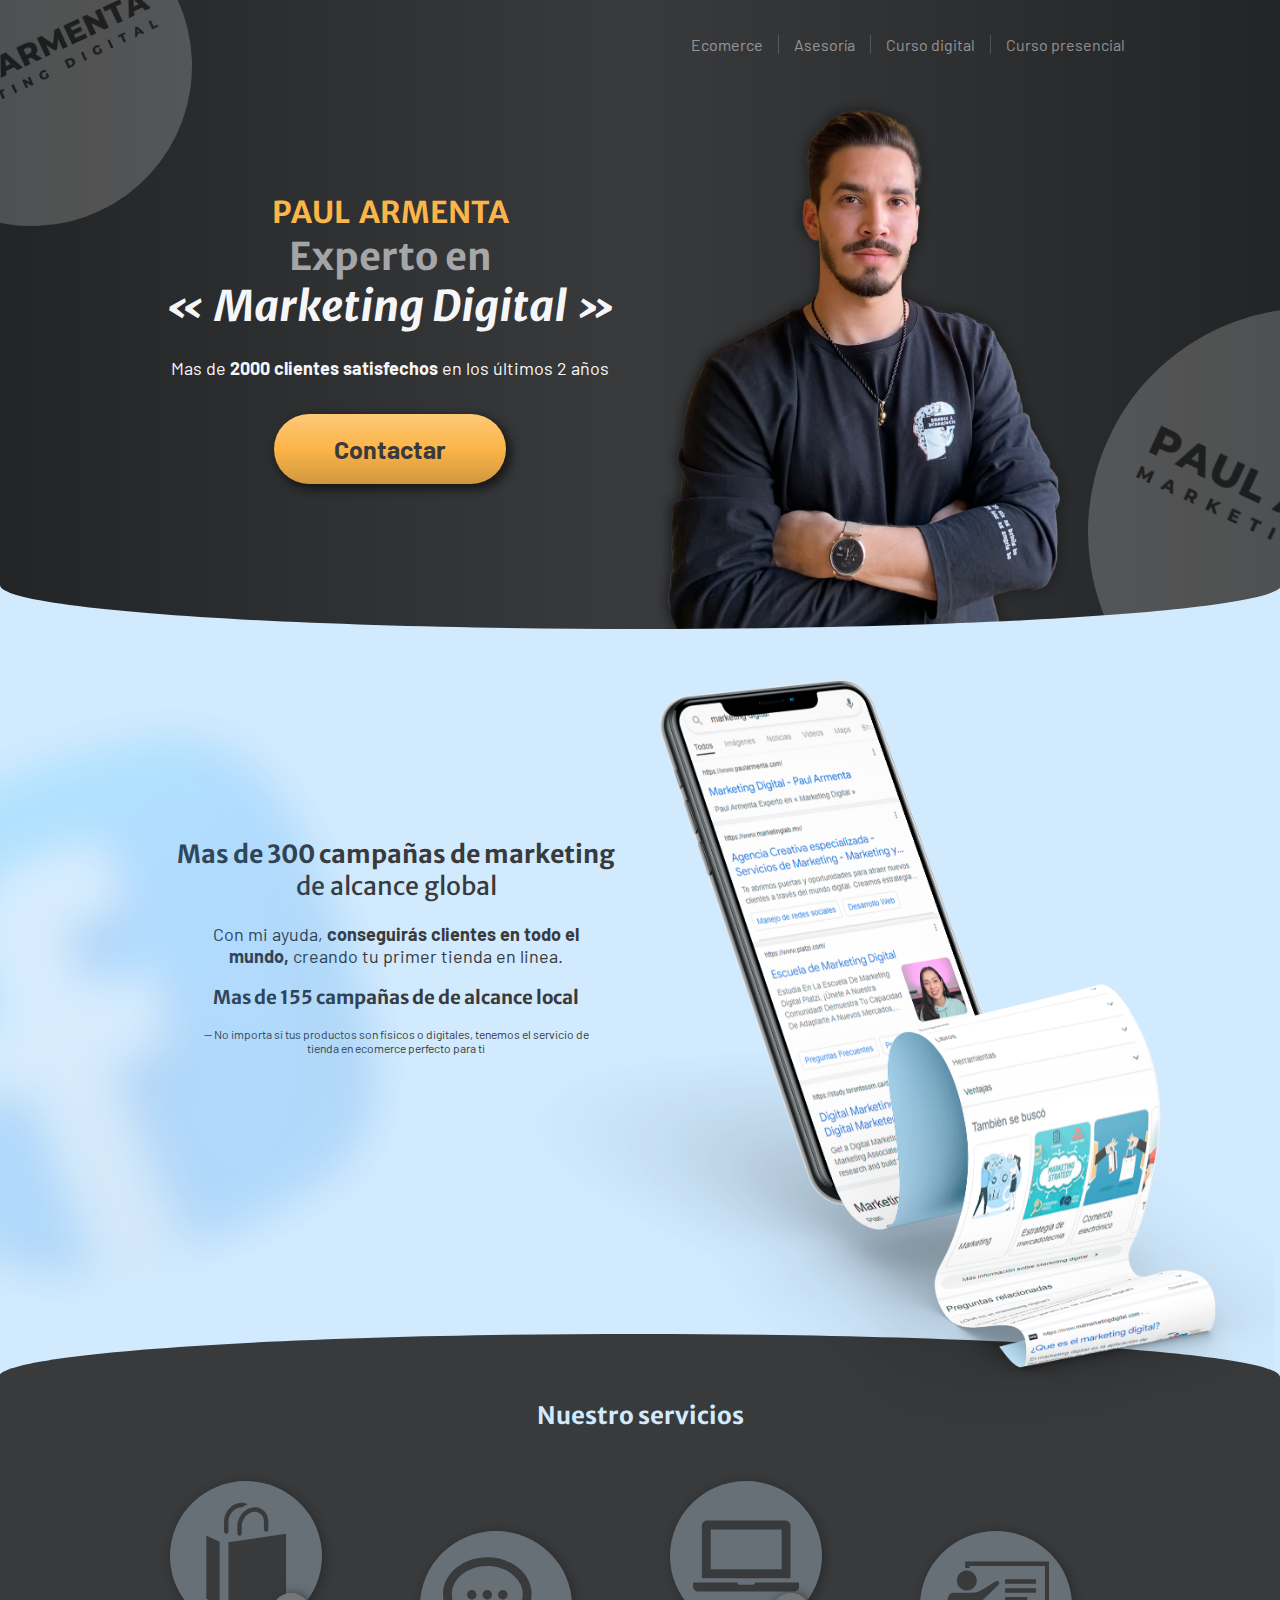
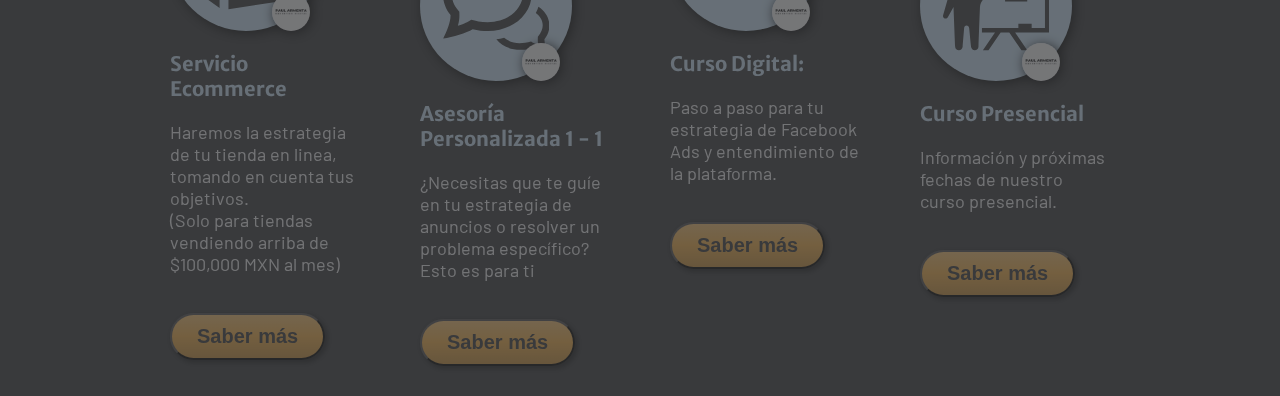
==== index.html @ 531e5140 "services layout" ====
<!DOCTYPE html>
<html lang="en">
<head>
    <meta charset="UTF-8">
    <meta http-equiv="X-UA-Compatible" content="IE=edge">
    <meta name="viewport" content="width=device-width, initial-scale=1.0">
    <link rel="stylesheet" href="css/styles.css">
    <link rel="stylesheet" href="css/dividers.css">
    <link rel="icon" type="image/x-icon" href="./imgs/favicon.png">
    <!-- <link href="https://unpkg.com/aos@2.3.1/dist/aos.css" rel="stylesheet"> -->
    <link rel="preconnect" href="https://fonts.gstatic.com" crossorigin>
    <link href="https://fonts.googleapis.com/css2?family=Barlow:ital,wght@0,400;0,600;1,400&family=Merriweather+Sans:ital,wght@0,400;0,500;1,400&display=swap" rel="stylesheet">
    <title>Marketing Digital - Paul Armenta</title>
</head>
<body>
    <svg style="display: none;">
        <symbol id="svg-arrow" class="svg_elem" viewBox="0 0 24 24">
            <path d="M16.67 0l2.83 2.829-9.339 9.175 9.339 9.167-2.83 2.829-12.17-11.996z"/>
        </symbol>

        <symbol id="svg-ecommerce" class="svg_elem" viewBox="0 0 24 24">
            <path d="M6 23.73l-3-2.122v-14.2l3 1.359v14.963zm2-14.855v15.125l13-1.954v-15.046l-13 1.875zm5.963-7.875c-2.097 0-3.958 2.005-3.962 4.266l-.001 1.683c0 .305.273.54.575.494.244-.037.425-.247.425-.494v-1.681c.003-1.71 1.416-3.268 2.963-3.268.537 0 1.016.195 1.384.564.422.423.654 1.035.653 1.727v1.747c0 .305.273.54.575.494.243-.037.423-.246.423-.492l.002-1.749c.002-1.904-1.32-3.291-3.037-3.291zm-6.39 5.995c.245-.037.427-.247.427-.495v-2.232c.002-1.71 1.416-3.268 2.963-3.268l.162.015c.366-.283.765-.513 1.188-.683-.405-.207-.858-.332-1.35-.332-2.096 0-3.958 2.005-3.962 4.266v2.235c0 .306.272.538.572.494z"/>
        </symbol>

        <symbol id="svg-chat" class="svg_elem" viewBox="0 0 24 24">
            <path d="M10 3.002c4.411 0 8 2.849 8 6.35 0 3.035-3.029 6.311-7.925 6.311-1.58 0-2.718-.317-3.718-.561-.966.593-1.256.813-3.006 1.373.415-1.518.362-2.182.331-3.184-.837-1.001-1.682-2.069-1.682-3.939 0-3.501 3.589-6.35 8-6.35zm0-2.002c-5.281 0-10 3.526-10 8.352 0 1.711.615 3.391 1.705 4.695.047 1.527-.851 3.718-1.661 5.312 2.168-.391 5.252-1.258 6.649-2.115 1.181.289 2.312.421 3.382.421 5.903 0 9.925-4.038 9.925-8.313 0-4.852-4.751-8.352-10-8.352zm11.535 11.174c-.161.488-.361.961-.601 1.416 1.677 1.262 2.257 3.226.464 5.365-.021.745-.049 1.049.138 1.865-.892-.307-.979-.392-1.665-.813-2.127.519-4.265.696-6.089-.855-.562.159-1.145.278-1.74.364 1.513 1.877 4.298 2.897 7.577 2.1.914.561 2.933 1.127 4.352 1.385-.53-1.045-1.117-2.479-1.088-3.479 1.755-2.098 1.543-5.436-1.348-7.348zm-15.035-3.763c-.591 0-1.071.479-1.071 1.071s.48 1.071 1.071 1.071 1.071-.479 1.071-1.071-.48-1.071-1.071-1.071zm3.5 0c-.591 0-1.071.479-1.071 1.071s.48 1.071 1.071 1.071 1.071-.479 1.071-1.071-.48-1.071-1.071-1.071zm3.5 0c-.591 0-1.071.479-1.071 1.071s.48 1.071 1.071 1.071 1.071-.479 1.071-1.071-.48-1.071-1.071-1.071z"/>
        </symbol>

        <symbol id="svg-pc" class="svg_elem" viewBox="0 0 24 24">
            <path d="M22 17v-11.8c0-.663-.537-1.2-1.2-1.2h-17.6c-.663 0-1.2.537-1.2 1.2v11.8h20zm-18-11h16v9h-16v-9zm20 12v.8c0 .663-.537 1.2-1.2 1.2h-21.6c-.663 0-1.2-.537-1.2-1.2v-.8h10c0 .276.224.5.5.5h3c.276 0 .5-.224.5-.5h10z"/>
        </symbol>

        <symbol id="svg-teacher" class="svg_elem" viewBox="0 0 24 24">
            <path d="M24 17.99l-7.731-.001 2.731 4h-1.311l-2.736-4h-1.953l-2.736 4h-1.264l2.732-4h-2.95v-1h8.218v-1h3v1h3v-14h-17v.447h-1v-1.447h19v16zm-17.241-9c.649 0 1.293-.213 1.692-.436.755-.42 2.695-1.643 3.485-2.124.215-.13.496-.082.654.114l.009.01c.164.205.145.5-.043.68l-3.371 3.214c-.521.498-.822 1.183-.853 1.902-.095 2.207-.261 6.912-.332 8.834-.016.45-.386.806-.836.806h-.001c-.444 0-.786-.348-.836-.788-.111-.982-.329-3.279-.427-4.212-.04-.384-.279-.613-.584-.614-.304-.002-.523.226-.548.608-.062.921-.266 3.249-.342 4.221-.034.441-.397.785-.84.785h-.001c-.452 0-.823-.356-.842-.809-.097-2.34-.369-8.963-.369-8.963l-1.287 2.331c-.14.254-.445.364-.715.26l-.001-.001c-.228-.088-.371-.305-.371-.54l.022-.157 1.244-4.393c.122-.43.515-.727.963-.727h4.53zm7.241 2h5v-1h-5v1zm0-2h7v-1h-7v1zm-8.626-5c1.241 0 2.25 1.008 2.25 2.25s-1.009 2.25-2.25 2.25c-1.242 0-2.25-1.008-2.25-2.25s1.008-2.25 2.25-2.25zm8.626 3h7v-1h-7v1z"/>
        </symbol>
    </svg>

    <header>
        <nav class="regular-width">
            <ul>
                <li>
                    <a href="">Ecomerce</a>
                    <i></i>
                </li>
                <li>
                    <a href="">Asesoría</a>
                    <i></i>
                </li>
                <li>
                    <a href="">Curso digital</a>
                    <i></i>
                </li>
                <li>
                    <a href="">Curso presencial</a>
                    <i></i>
                </li>
                <li>
                    <div class="wrapper-arrow" role="button">
                        <svg class="arrow">
                            <use xlink:href="#svg-arrow"></use>
                        </svg>
                    </div>
                </li>
            </ul>
        </nav>
    </header>

    <section class="hero">
        <div class="content regular-width">
            <div class="left">
                <h1>
                    <span>PAUL &nbsp;ARMENTA</span>
                    <br>
                    Experto en
                    <br> 
                    <span>« Marketing Digital »</span>
                </h1>
                <p>Mas de <span>2000 clientes satisfechos</span> en los últimos 2 años</p>
                <a href="" role="button" class="btn primary">Contactar</a>
            </div>
            <div class="right">
                <div class="photo">
                    <div class="wrapper-img">
                        <img src="./imgs/Paul_foto.png" alt="Foto Paul Armenta">
                    </div>
                </div>
            </div>
        </div>
        <div class="logo wrapper-img a">
            <img src="./imgs/logo.png" alt="Paul Armenta Logo">
        </div>
        <div class="logo wrapper-img b">
            <img src="./imgs/logo.png" alt="Paul Armenta Logo">
        </div>
    </section>

    
    <section class="iphone">

        <!-- Separator -->
        <div class="divider-top">
            <svg data-name="Layer 1" xmlns="http://www.w3.org/2000/svg" viewBox="0 0 1200 120" preserveAspectRatio="none">
                <path d="M600,112.77C268.63,112.77,0,65.52,0,7.23V120H1200V7.23C1200,65.52,931.37,112.77,600,112.77Z" class="shape-fill"></path>
            </svg>
        </div>

        <div class="content">
            <h2>
                <span>Mas  de 300 campañas de marketing</span>
                <br>
                de alcance global
            </h2>
            <p>
                Con mi ayuda, <span>conseguirás clientes en todo el mundo,</span> creando tu primer tienda en linea.</p>
            <h3>
                <span>Mas  de 155 campañas de</span>
                de alcance local
            </h3>
            <p>— No importa si tus productos son físicos o digitales, tenemos el servicio de tienda en ecomerce perfecto para ti</p>
        </div>
        <div class="mockup">
            <div class="wrapper-img">
                <img src="./imgs/iphone.png" alt="mockup de iphone con busqueda en google">
            </div>
        </div>

        <!-- separator -->
        <div class="divider-bottom">
            <svg data-name="Layer 1" xmlns="http://www.w3.org/2000/svg" viewBox="0 0 1200 120" preserveAspectRatio="none">
                <path d="M0,0V7.23C0,65.52,268.63,112.77,600,112.77S1200,65.52,1200,7.23V0Z" class="shape-fill"></path>
            </svg>
        </div>

        <div class="wrapper-icons">
            <div class="icon wrapper-img facebook background">
                <img src="./imgs/icons/Facebook-1.png" alt="facebook 3d logo">
            </div>
            <div class="icon wrapper-img instagram background">
                <img src="./imgs/icons/Instagram-1.png" alt="facebook 3d logo">
            </div>
        </div>

    </section>

    <section class="services">
        <h2>
            Nuestro servicios
        </h2>
        <div class="cards regular-width">

            <!-- Ecommerce -->
            <a class="card" href="">
                <div class="images" role="button">
                    <div class="profile wrapper-img">
                        <svg>
                            <use xlink:href="#svg-ecommerce"></use>
                        </svg>
                    </div>
                    <div class="logo wrapper-img">
                        <img src="./imgs/logo.png" alt="Paul Armenta Logo">
                    </div>
                </div>
                <h3>Servicio Ecommerce</h3>
                <p>
                    Haremos la estrategia de tu tienda en linea, tomando en cuenta tus objetivos. <br> (Solo para tiendas vendiendo arriba de $100,000 MXN al mes)
                </p>
                <button class="btn service">
                    Saber más
                </button>
            </a>

            <!-- Asessoría -->
            <a class="card even" href="">
                <div class="images" role="button">
                    <div class="profile wrapper-img">
                        <svg>
                            <use xlink:href="#svg-chat"></use>
                        </svg>
                    </div>
                    <div class="logo wrapper-img">
                        <img src="./imgs/logo.png" alt="Paul Armenta Logo">
                    </div>
                </div>
                <h3>Asesoría Personalizada 1 - 1</h3>
                <p>
                    ¿Necesitas que te guíe en tu estrategia de anuncios o resolver un problema específico? <br> Esto es para ti
                </p>
                <button class="btn service">
                    Saber más
                </button>
            </a>

            <!-- Curso digital -->
            <a class="card" href="">
                <div class="images" role="button">
                    <div class="profile wrapper-img">
                        <svg>
                            <use xlink:href="#svg-pc"></use>
                        </svg>
                    </div>
                    <div class="logo wrapper-img">
                        <img src="./imgs/logo.png" alt="Paul Armenta Logo">
                    </div>
                </div>
                <h3>Curso Digital:</h3>
                <p>
                    Paso a paso para tu estrategia de Facebook Ads y entendimiento de la plataforma.
                </p>
                <button class="btn service">
                    Saber más
                </button>
            </a>

            <!-- Curso presencial -->
            <a class="card even" href="">
                <div class="images" role="button">
                    <div class="profile wrapper-img">
                        <svg>
                            <use xlink:href="#svg-teacher"></use>
                        </svg>
                    </div>
                    <div class="logo wrapper-img">
                        <img src="./imgs/logo.png" alt="Paul Armenta Logo">
                    </div>
                </div>
                <h3>Curso Presencial</h3>
                <p>
                    Información y próximas fechas de nuestro curso presencial.
                </p>
                <button class="btn service">
                    Saber más
                </button>
            </a>
        </div>
    </section>

    <script type="text/javascript" src="code/header.js"></script>

    <!-- Aos imports -->
    <!-- <script type="text/javascript" src="code/aos.js"></script> -->
    <!-- <script src="https://unpkg.com/aos@2.3.1/dist/aos.js"></script>
    <script>
        AOS.init();
    </script> -->
</body>
</html>
---- css/styles.css ----
html {
  margin: 0;
  padding: 0;
}

body {
  margin: 0;
  padding: 0;
  font-family: "Barlow", sans-serif;
  color: #f6f6f8;
  background-color: #393a3c;
}

h1, h2, h3, h4, h5, h6 {
  font-family: "Merriweather Sans", sans-serif;
}

.wrapper-img {
  margin: 0;
  padding: 0;
  display: flex;
  align-items: center;
  justify-content: center;
}
.wrapper-img img {
  margin: 0;
  padding: 0;
  width: 100%;
  height: 100%;
}

p {
  font-size: 18px;
}
p.small {
  font-size: 16px;
}

.hide {
  display: none !important;
}

a {
  text-decoration: none;
  color: #f6f6f8;
}

.regular-width {
  max-width: 1000px;
  margin: 0 auto;
}

.btn.primary {
  border-radius: 50px;
  font-size: 25px;
  padding: 20px 60px;
  display: inline-block;
  margin-top: 20px;
  background-color: #fcb549;
  color: #393a3c;
  font-weight: bold;
  box-shadow: 4px 4px 8px 2px rgba(0, 0, 0, 0.5);
  transition-duration: 0.5s;
  background: #fec978;
  background: -moz-linear-gradient(180deg, #fec978 0%, #fcb549 49%, #d1973e 100%);
  background: -webkit-linear-gradient(180deg, #fec978 0%, #fcb549 49%, #d1973e 100%);
  background: linear-gradient(180deg, #fec978 0%, #fcb549 49%, #d1973e 100%);
  filter: progid:DXImageTransform.Microsoft.gradient(startColorstr="#fec978",endColorstr="#d1973e",GradientType=1);
}
.btn.primary:hover {
  box-shadow: 4px 4px 12px 4px rgba(0, 0, 0, 0.8);
  font-size: 28px;
}
.btn.primary:active {
  box-shadow: inset 4px 4px 8px 2px rgba(0, 0, 0, 0.5);
}
.btn.service {
  border-radius: 50px;
  font-size: 20px;
  padding: 10px 25px;
  display: inline-block;
  margin-top: 20px;
  background-color: #fcb549;
  color: #393a3c;
  font-weight: bold;
  box-shadow: 2px 2px 4px 1px rgba(0, 0, 0, 0.5);
  transition-duration: 0.5s;
  background: #fec978;
  background: -moz-linear-gradient(180deg, #fec978 0%, #fcb549 49%, #d1973e 100%);
  background: -webkit-linear-gradient(180deg, #fec978 0%, #fcb549 49%, #d1973e 100%);
  background: linear-gradient(180deg, #fec978 0%, #fcb549 49%, #d1973e 100%);
  filter: progid:DXImageTransform.Microsoft.gradient(startColorstr="#fec978",endColorstr="#d1973e",GradientType=1);
}
.btn.service:hover {
  box-shadow: 2px 2px 8px 1px rgba(0, 0, 0, 0.8);
  font-size: 22px;
}
.btn.service:active {
  box-shadow: inset 2px 2px 4px 1px rgba(0, 0, 0, 0.5);
}

header {
  margin-top: 20px;
  position: absolute;
  top: 0;
  right: 0;
  z-index: 1;
  width: 100%;
}
header nav {
  margin: 0;
  padding: 0;
}
header nav ul {
  margin: 0;
  padding: 0;
  display: flex;
  align-items: center;
  justify-content: flex-end;
  width: 100%;
}
header nav ul li {
  list-style: none;
  display: inline-block;
  width: auto;
  height: auto;
}
header nav ul li .wrapper-arrow {
  display: none;
}
header nav ul li a {
  padding: 15px;
  color: rgba(246, 246, 248, 0.5);
  transition-duration: 0.5s;
  display: inline-block;
}
header nav ul li a:hover {
  color: #f6f6f8;
  font-size: 120%;
}
header nav ul li i {
  border-right: 1px solid rgba(209, 234, 254, 0.2);
}
header nav ul li:nth-child(4) i {
  border: none;
}
@media screen and (max-width: 1050px) {
  header nav ul {
    justify-content: center;
  }
}
@media screen and (max-width: 550px) {
  header {
    margin: 0;
    position: relative;
    display: block;
    width: calc(100% - 40px);
    padding: 20px;
    margin-top: -155px;
    transition-duration: 0.5s;
  }
  header.open {
    margin-top: 0;
  }
  header.open nav ul li .wrapper-arrow .arrow {
    transform: rotateZ(90deg);
  }
  header nav {
    width: 100%;
    margin-top: 20px;
  }
  header nav ul {
    flex-direction: column;
  }
  header nav ul li {
    width: 100%;
    text-align: center;
  }
  header nav ul li .wrapper-arrow {
    display: block;
    width: 100%;
    display: flex;
    align-items: center;
    justify-content: center;
    margin-bottom: -80px;
    margin-top: 10px;
  }
  header nav ul li .wrapper-arrow .arrow {
    fill: #f6f6f8;
    width: 30px;
    height: 30px;
    padding: 20px;
    transform: rotateZ(-90deg);
    transition-duration: 0.5s;
    cursor: pointer;
    outline: none;
    box-shadow: none;
  }
  header nav ul li .wrapper-arrow .arrow:focus {
    outline: none;
    box-shadow: none;
  }
  header nav ul li .wrapper-arrow:hover .arrow {
    fill: #fcb549;
  }
  header nav ul li a {
    padding: 5px 0;
    width: 100%;
  }
  header nav ul li i {
    border: none;
  }
}

.hero {
  background: #232425;
  background: -moz-linear-gradient(90deg, #232425 0%, #393a3c 49%, #232425 100%);
  background: -webkit-linear-gradient(90deg, #232425 0%, #393a3c 49%, #232425 100%);
  background: linear-gradient(90deg, #232425 0%, #393a3c 49%, #232425 100%);
  filter: progid:DXImageTransform.Microsoft.gradient(startColorstr="#232425",endColorstr="#232425",GradientType=1);
  padding-top: 10px;
  position: relative;
  overflow: hidden;
}
.hero .content {
  margin-top: 80px;
  display: flex;
  align-items: center;
  justify-content: center;
  text-align: center;
}
.hero .content .right, .hero .content .left {
  width: 50%;
}
.hero .content h1 {
  font-size: 38px;
  color: rgba(246, 246, 248, 0.6);
  margin-top: -50px;
}
.hero .content h1 span:first-child {
  color: #fcb549;
  font-size: 30px;
}
.hero .content h1 span:last-child {
  color: #f6f6f8;
  font-style: italic;
  font-size: 42px;
}
.hero .content p {
  width: auto;
  margin: 15px 20px;
}
.hero .content p span {
  font-weight: bold;
}
.hero .content .photo {
  width: 90%;
  height: 100%;
}
.hero .logo {
  position: absolute;
  z-index: 1;
  border-radius: 50%;
  overflow: hidden;
  position: absolute;
}
.hero .logo.a {
  width: 25vw;
  height: auto;
  transform: rotateZ(-25deg);
  left: -10%;
  top: -15%;
  opacity: 0.2;
}
.hero .logo.b {
  width: 35vw;
  height: auto;
  transform: rotateZ(25deg);
  right: -20%;
  bottom: -20%;
  opacity: 0.2;
}
@media screen and (max-width: 1050px) {
  .hero .content {
    display: block;
    padding-bottom: 30px;
    margin-top: 120px;
  }
  .hero .content .left {
    width: 80%;
    margin: 0 auto;
  }
  .hero .content .photo {
    display: none;
  }
  .hero .logo {
    display: none;
  }
}
@media screen and (max-width: 550px) {
  .hero .content .left {
    width: 90%;
  }
  .hero .content h1 {
    font-size: 18px;
  }
  .hero .content h1 span:first-child {
    font-size: 20px;
  }
  .hero .content h1 span:last-child {
    font-size: 28px;
  }
}

.iphone {
  padding-top: 100px;
  background-color: #d1eafe;
  position: relative;
  height: 650px;
}
.iphone .content {
  position: absolute;
  left: 0;
  top: 25%;
  width: 500px;
  color: #393a3c;
  text-align: center;
  margin-left: calc((100vw - 1000px) / 2);
}
.iphone .content span {
  font-weight: bold;
}
.iphone .content h2 {
  font-size: 25px;
  font-weight: normal;
}
.iphone .content p {
  width: 80%;
  margin: 0 auto;
}
.iphone .content p:last-child {
  font-size: 12px;
}
.iphone .mockup {
  position: absolute;
  top: -100px;
  width: 100%;
  height: 850px;
  overflow-x: hidden;
  overflow-y: auto;
  z-index: 1;
  margin-top: 150px;
}
.iphone .mockup .wrapper-img {
  margin-left: calc((100vw - 1000px) / 2 + 350px);
  position: absolute;
  top: 0;
  left: 0;
  height: auto;
  width: 60%;
  max-width: 825px;
}
.iphone .divider-top {
  position: absolute;
  top: 0;
  left: 0;
  width: 100%;
  overflow: hidden;
  line-height: 0;
  margin-top: -48px;
  z-index: 2;
}
.iphone .divider-top svg {
  position: relative;
  display: block;
  width: calc(100% + 1.3px);
  height: 50px;
}
.iphone .divider-top .shape-fill {
  fill: #D1EAFE;
}
.iphone .divider-bottom {
  position: absolute;
  bottom: 0;
  left: 0;
  width: 100%;
  overflow: hidden;
  line-height: 0;
  transform: rotate(180deg);
}
.iphone .divider-bottom svg {
  position: relative;
  display: block;
  width: calc(100% + 1.3px);
  height: 49px;
}
.iphone .divider-bottom .shape-fill {
  fll: #393a3c;
}
.iphone .wrapper-icons {
  position: absolute;
  top: 0;
  left: 0;
  width: 100%;
  height: 90%;
  overflow: hidden;
}
.iphone .wrapper-icons .icon.instagram {
  width: 500px;
  height: 500px;
  position: absolute;
  top: 0;
  right: -15%;
  filter: blur(20px);
  opacity: 0.2;
  transform: rotate(45deg);
}
.iphone .wrapper-icons .icon.facebook {
  width: 600px;
  height: 600px;
  position: absolute;
  bottom: 0;
  left: -15%;
  filter: blur(20px);
  opacity: 0.15;
  transform: rotate(-20deg);
}
@media screen and (max-width: 1400px) {
  .iphone .content {
    width: 40%;
  }
  .iphone .mockup .wrapper-img {
    width: 750px;
    margin-left: calc((100vw - 1000px) / 2 + 30%);
  }
}
@media screen and (max-width: 1050px) {
  .iphone .wrapper-icons .icon.instagram {
    right: -35%;
  }
  .iphone .wrapper-icons .icon.facebook {
    left: -35%;
  }
  .iphone .content {
    width: 400px;
    z-index: 2;
    padding: 20px 40px;
    border-radius: 50px;
    margin: 0 auto;
    left: 0;
    right: 0;
    background-color: #d1eafe;
    box-shadow: 2px 2px 15px -3px #393a3c;
  }
  .iphone .content h2 {
    margin-top: 0;
  }
  .iphone .mockup {
    z-index: 1;
  }
  .iphone .mockup .wrapper-img {
    margin: 0 auto;
    left: 0;
    right: 0;
  }
  .iphone .divider-bottom {
    bottom: -2px;
  }
}
@media screen and (max-width: 800px) {
  .iphone .mockup .wrapper-img {
    width: 100%;
  }
  .iphone .mockup .wrapper-img img {
    width: 750px;
    height: auto;
  }
}
@media screen and (max-width: 550px) {
  .iphone .wrapper-icons {
    display: none;
  }
  .iphone .content {
    width: calc(90% - 80px);
  }
}

.services h2 {
  color: #d1eafe;
  text-align: center;
}
.services .cards {
  display: grid;
  grid-template-columns: repeat(4, 1fr);
}
.services .cards .card {
  opacity: 0.3;
  padding: 30px;
  cursor: pointer;
  transition-duration: 0.5s;
}
.services .cards .card.even {
  margin-top: 50px;
}
.services .cards .card:hover {
  opacity: 1;
}
.services .cards .card.active {
  opacity: 1;
}
.services .cards .card .images {
  position: relative;
}
.services .cards .card .images .profile, .services .cards .card .images .logo {
  overflow: hidden;
  border-radius: 50%;
  box-shadow: 2px 2px 12px 0px black;
}
.services .cards .card .images .profile {
  width: 80%;
  height: 80%;
  background-color: #d1eafe;
}
.services .cards .card .images .profile svg {
  width: 70%;
  height: auto;
  fill: #393a3c;
}
.services .cards .card .images .logo {
  width: 20%;
  height: auto;
  position: absolute;
  bottom: 0px;
  right: 50px;
}
.services .cards .card h3 {
  color: #d1eafe;
  font-size: 20px;
}
.services .cards .card button {
  cursor: pointer;
}

/*# sourceMappingURL=styles.css.map */
---- css/dividers.css ----
.divider-top {
    position: absolute;
    top: 0;
    left: 0;
    width: 100%;
    overflow: hidden;
    line-height: 0;
    margin-top: -50px;
}

.divider-top svg {
    position: relative;
    display: block;
    width: calc(100% + 1.3px);
    height: 50px;
}

.divider-top .shape-fill {
    fill: #D1EAFE;
}


.divider-bottom {
    position: absolute;
    bottom: 0;
    left: 0;
    width: 100%;
    overflow: hidden;
    line-height: 0;
    transform: rotate(180deg);
}

.divider-bottom svg {
    position: relative;
    display: block;
    width: calc(100% + 1.3px);
    height: 49px;
}

.divider-bottom .shape-fill {
    fill: #393a3c;
}
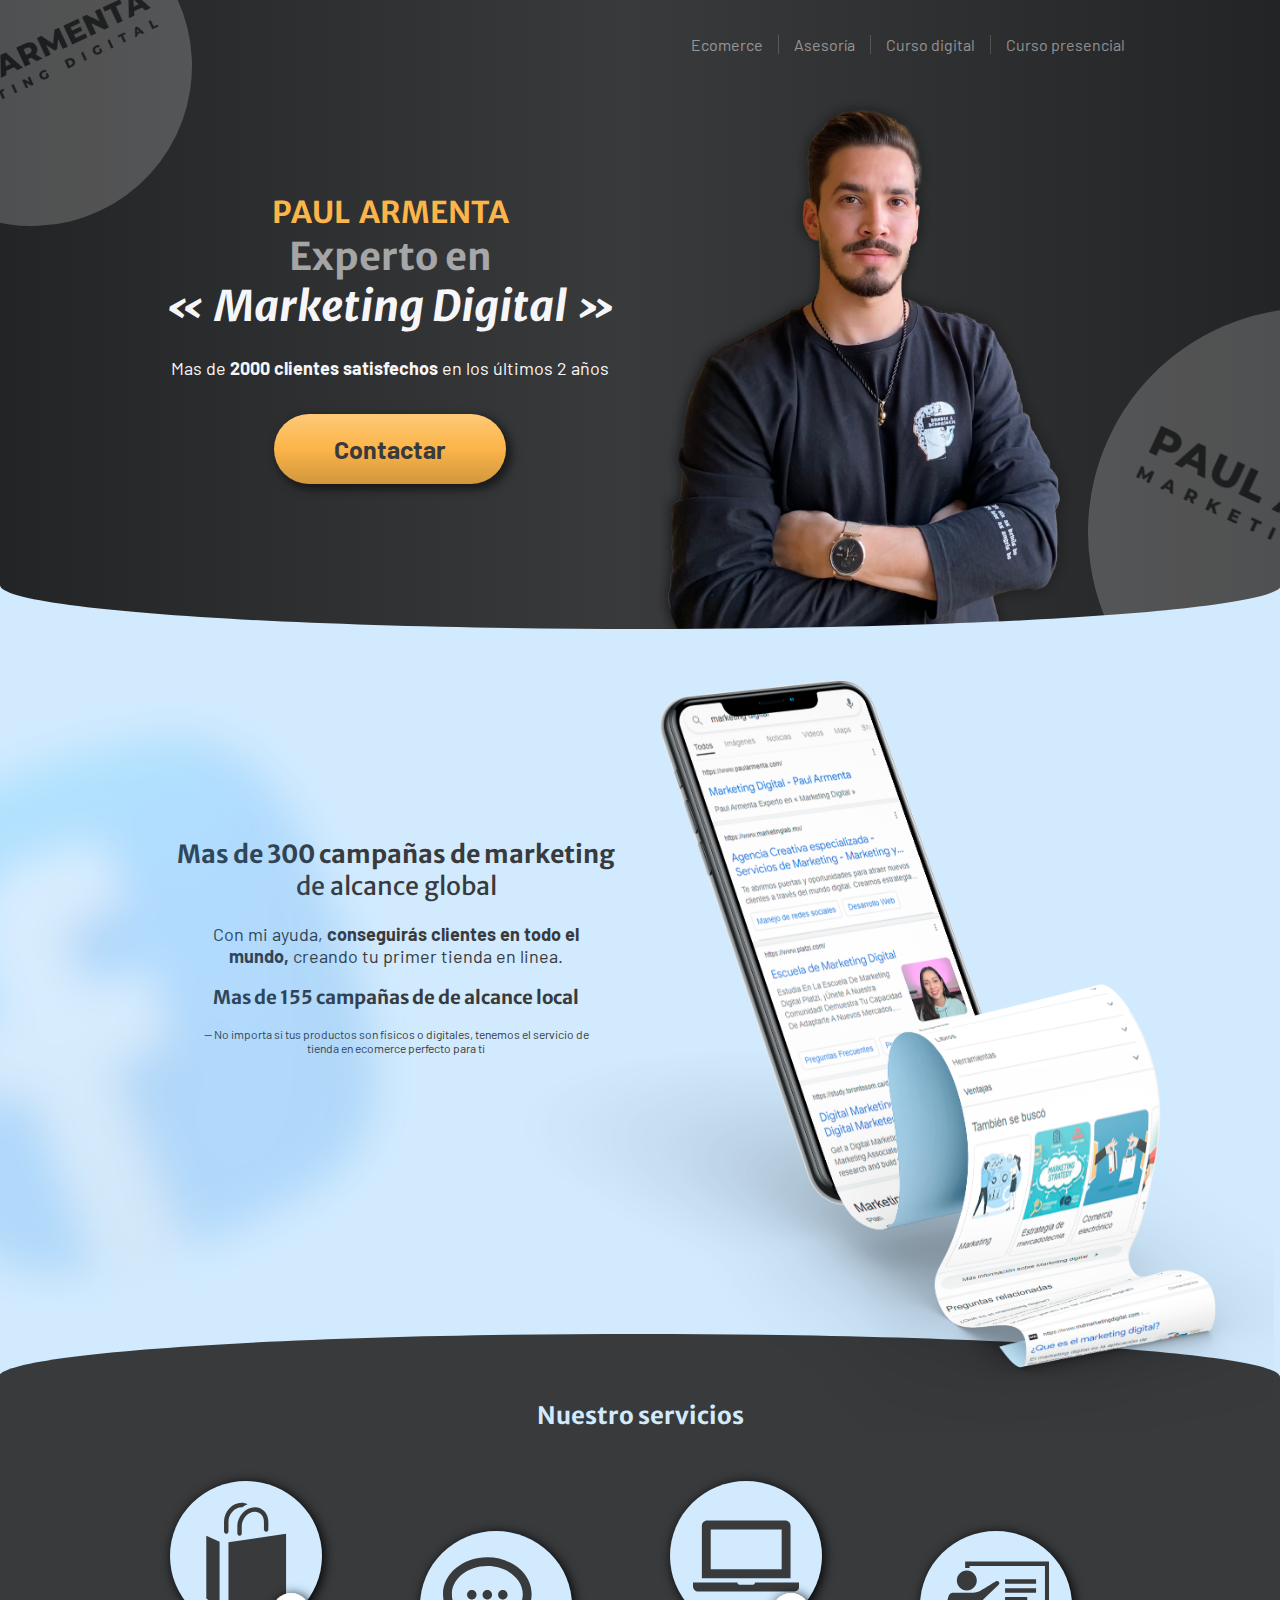
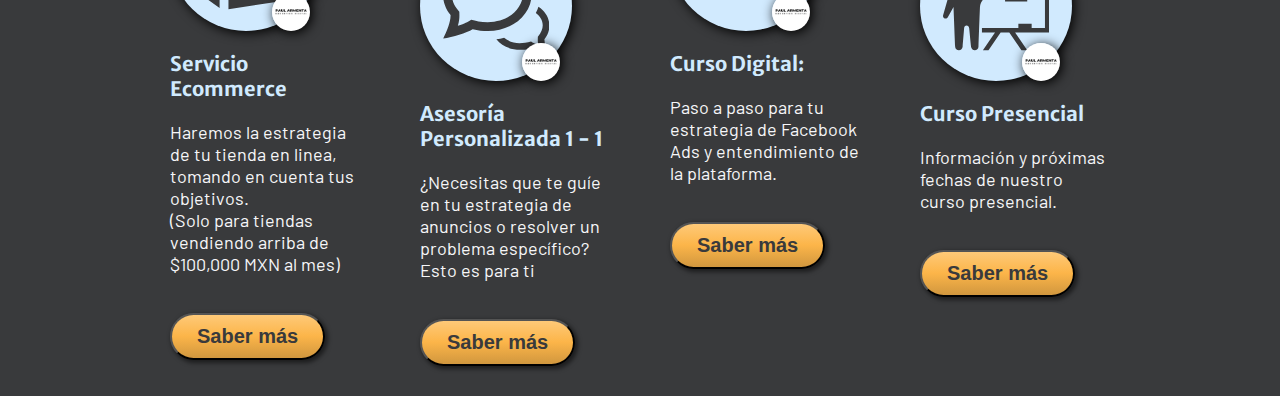
==== commit 5021e0d7: "services & header, activate specific card" ====
--- a/index.html
+++ b/index.html
@@ -39,19 +39,19 @@
         <nav class="regular-width">
             <ul>
                 <li>
-                    <a href="">Ecomerce</a>
-                    <i></i>
-                </li>
-                <li>
-                    <a href="">Asesoría</a>
-                    <i></i>
-                </li>
-                <li>
-                    <a href="">Curso digital</a>
-                    <i></i>
-                </li>
-                <li>
-                    <a href="">Curso presencial</a>
+                    <a href="#services">Ecomerce</a>
+                    <i></i>
+                </li>
+                <li>
+                    <a href="#services">Asesoría</a>
+                    <i></i>
+                </li>
+                <li>
+                    <a href="#services">Curso digital</a>
+                    <i></i>
+                </li>
+                <li>
+                    <a href="#services">Curso presencial</a>
                     <i></i>
                 </li>
                 <li>
@@ -142,14 +142,14 @@
 
     </section>
 
-    <section class="services">
+    <section class="services" id="services">
         <h2>
             Nuestro servicios
         </h2>
         <div class="cards regular-width">
 
             <!-- Ecommerce -->
-            <a class="card" href="">
+            <a class="card active" href="">
                 <div class="images" role="button">
                     <div class="profile wrapper-img">
                         <svg>
@@ -170,7 +170,7 @@
             </a>
 
             <!-- Asessoría -->
-            <a class="card even" href="">
+            <a class="card active even" href="">
                 <div class="images" role="button">
                     <div class="profile wrapper-img">
                         <svg>
@@ -191,7 +191,7 @@
             </a>
 
             <!-- Curso digital -->
-            <a class="card" href="">
+            <a class="card active" href="">
                 <div class="images" role="button">
                     <div class="profile wrapper-img">
                         <svg>
@@ -212,7 +212,7 @@
             </a>
 
             <!-- Curso presencial -->
-            <a class="card even" href="">
+            <a class="card active even" href="">
                 <div class="images" role="button">
                     <div class="profile wrapper-img">
                         <svg>
@@ -235,6 +235,7 @@
     </section>
 
     <script type="text/javascript" src="code/header.js"></script>
+    <script type="text/javascript" src="code/services.js"></script>
 
     <!-- Aos imports -->
     <!-- <script type="text/javascript" src="code/aos.js"></script> -->
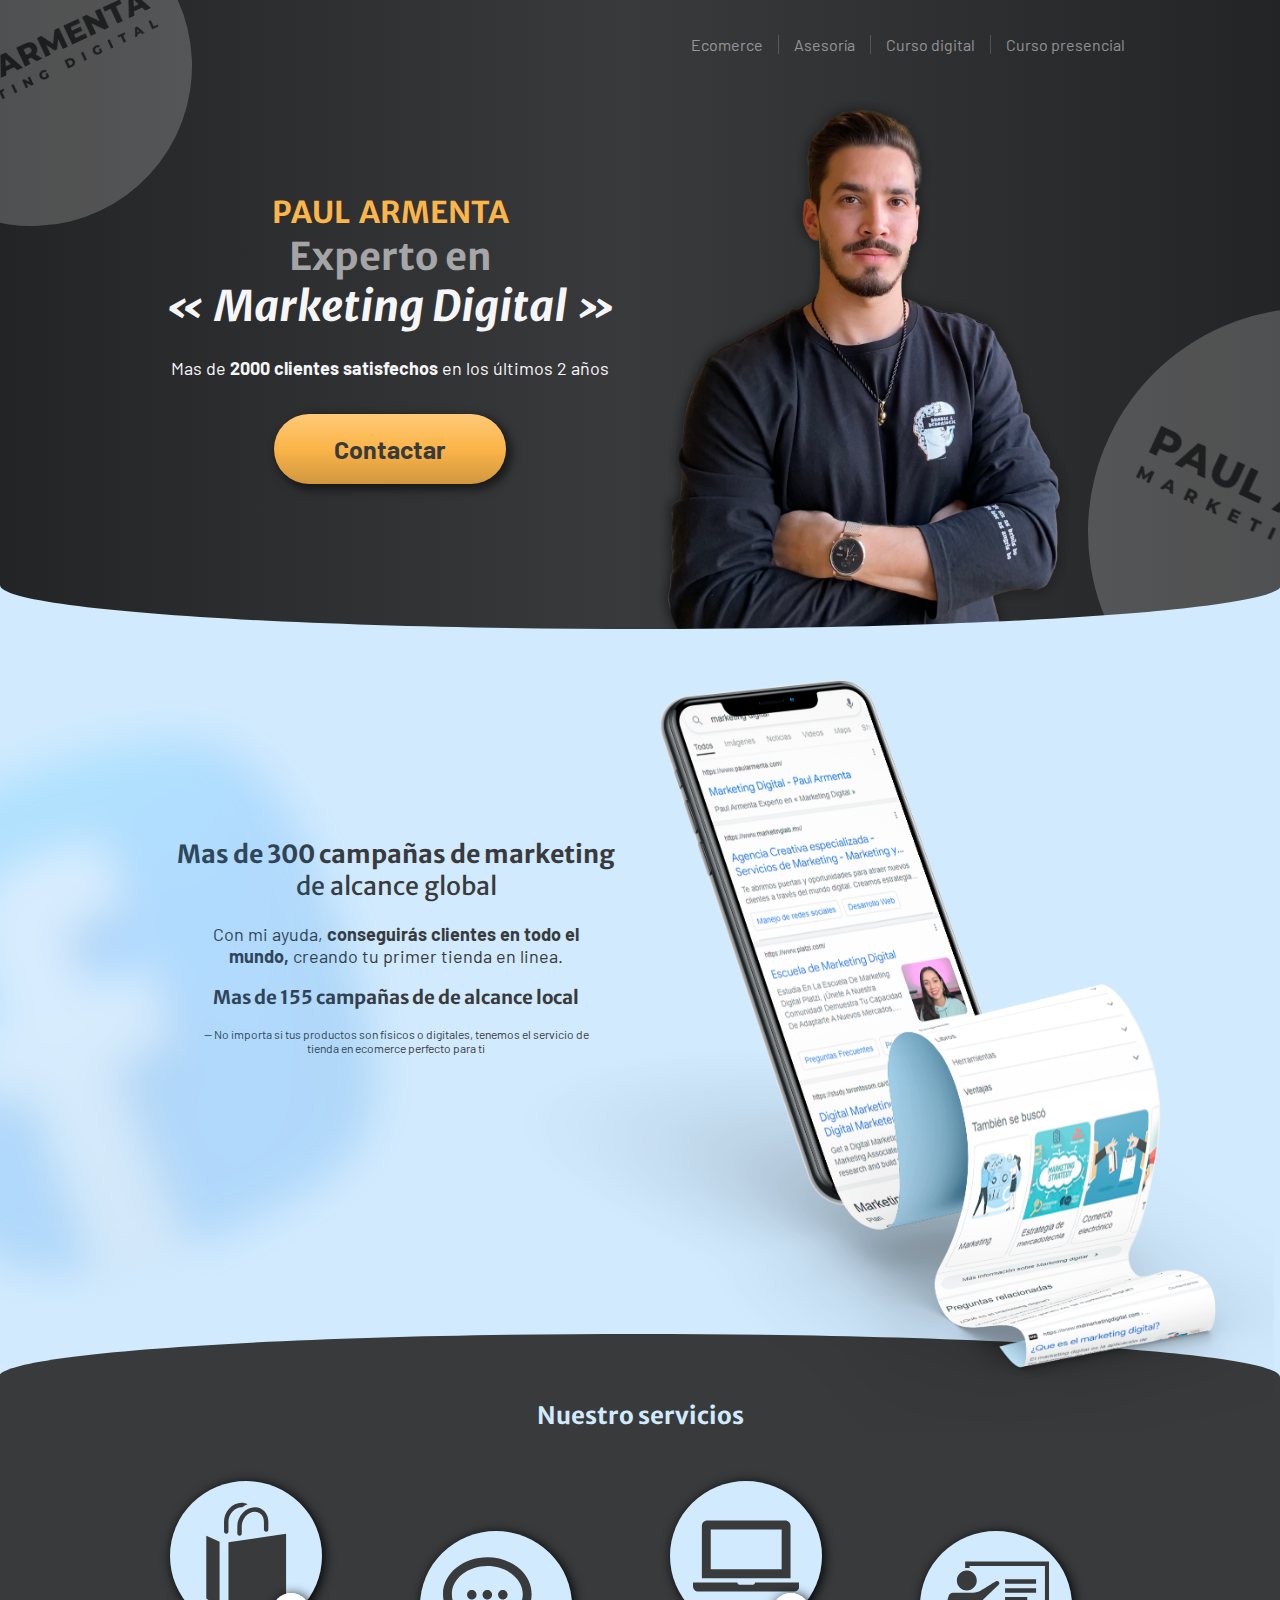
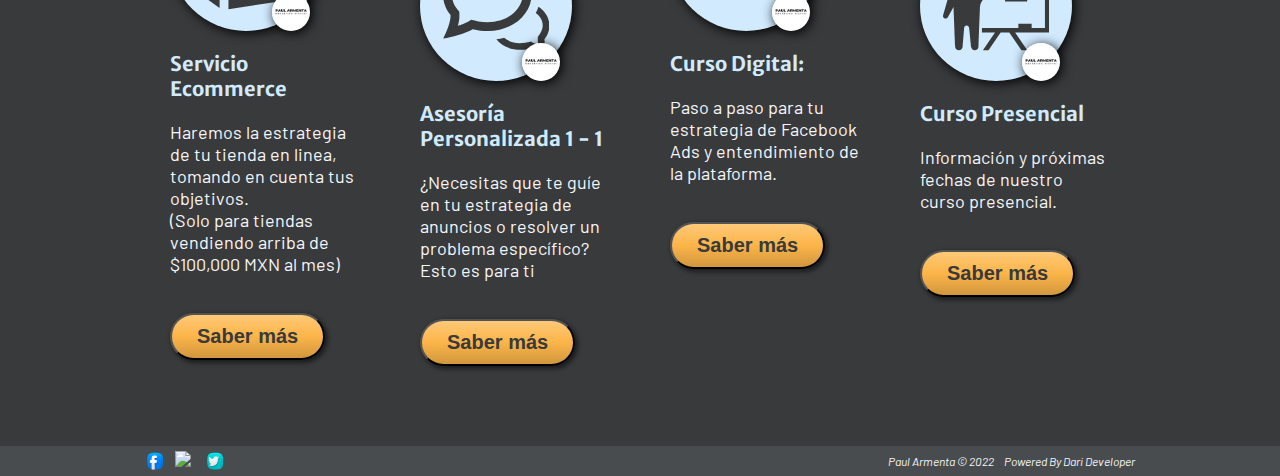
==== commit c806936c: "footer layout & responsive" ====
--- a/index.html
+++ b/index.html
@@ -4,6 +4,7 @@
     <meta charset="UTF-8">
     <meta http-equiv="X-UA-Compatible" content="IE=edge">
     <meta name="viewport" content="width=device-width, initial-scale=1.0">
+    <meta name="description" content="Experto en Marketing Digital, Paul Armenta. Servicios de: ecommerce, asesorías uno a uno, cursos deigitales y cursos presenciales">
     <link rel="stylesheet" href="css/styles.css">
     <link rel="stylesheet" href="css/dividers.css">
     <link rel="icon" type="image/x-icon" href="./imgs/favicon.png">
@@ -39,19 +40,19 @@
         <nav class="regular-width">
             <ul>
                 <li>
-                    <a href="#services">Ecomerce</a>
-                    <i></i>
-                </li>
-                <li>
-                    <a href="#services">Asesoría</a>
-                    <i></i>
-                </li>
-                <li>
-                    <a href="#services">Curso digital</a>
-                    <i></i>
-                </li>
-                <li>
-                    <a href="#services">Curso presencial</a>
+                    <a href="#service-a">Ecomerce</a>
+                    <i></i>
+                </li>
+                <li>
+                    <a href="#service-b">Asesoría</a>
+                    <i></i>
+                </li>
+                <li>
+                    <a href="#service-c">Curso digital</a>
+                    <i></i>
+                </li>
+                <li>
+                    <a href="#service-d">Curso presencial</a>
                     <i></i>
                 </li>
                 <li>
@@ -136,20 +137,20 @@
                 <img src="./imgs/icons/Facebook-1.png" alt="facebook 3d logo">
             </div>
             <div class="icon wrapper-img instagram background">
-                <img src="./imgs/icons/Instagram-1.png" alt="facebook 3d logo">
+                <img src="./imgs/icons/Instagram-1.png" alt="instagram 3d logo">
             </div>
         </div>
 
     </section>
 
-    <section class="services" id="services">
+    <section class="services">
         <h2>
             Nuestro servicios
         </h2>
         <div class="cards regular-width">
 
             <!-- Ecommerce -->
-            <a class="card active" href="">
+            <a class="card active" href="" id="service-a">
                 <div class="images" role="button">
                     <div class="profile wrapper-img">
                         <svg>
@@ -170,7 +171,7 @@
             </a>
 
             <!-- Asessoría -->
-            <a class="card active even" href="">
+            <a class="card active even" href="" id="service-b">
                 <div class="images" role="button">
                     <div class="profile wrapper-img">
                         <svg>
@@ -191,7 +192,7 @@
             </a>
 
             <!-- Curso digital -->
-            <a class="card active" href="">
+            <a class="card active" href="" id="service-c">
                 <div class="images" role="button">
                     <div class="profile wrapper-img">
                         <svg>
@@ -212,7 +213,7 @@
             </a>
 
             <!-- Curso presencial -->
-            <a class="card active even" href="">
+            <a class="card active even" href="" id="service-d">
                 <div class="images" role="button">
                     <div class="profile wrapper-img">
                         <svg>
@@ -234,6 +235,31 @@
         </div>
     </section>
 
+    <footer>
+        <div class="content regular-width">
+            <div class="socials">
+                <a class="facebook wrapper-img social" href="" target="_blank">
+                    <img src="./imgs/icons/Facebook-1.png" alt="facebook 3D logo">
+                </a>
+                <a class="instagram wrapper-img social" href="" target="_blank">
+                    <img src="./imgs/icons/Instagram-1.png" alt="instagram 3D logo">
+                </a>
+                <a class="twitter wrapper-img social" href="" target="_blank">
+                    <img src="./imgs/icons/Twitter-1.png" alt="twitter 3D logo">
+                </a>
+            </div>
+            <address>
+                Paul Armenta 
+                &copy; 
+                2022 &nbsp;&nbsp;&nbsp; Powered By
+                <a href="mailto:darideveloper@gmail.com">
+                    Dari Developer
+                </a> 
+            </address>
+        </div>
+    </footer>
+
+    <script type="text/javascript" src="code/base.js"></script>
     <script type="text/javascript" src="code/header.js"></script>
     <script type="text/javascript" src="code/services.js"></script>
 
--- a/css/styles.css
+++ b/css/styles.css
@@ -1,6 +1,7 @@
 html {
   margin: 0;
   padding: 0;
+  scroll-behavior: smooth;
 }
 
 body {
@@ -540,5 +541,113 @@
 .services .cards .card button {
   cursor: pointer;
 }
+@media screen and (max-width: 1050px) {
+  .services .cards {
+    grid-template-columns: repeat(2, 1fr);
+    width: 90%;
+  }
+  .services .cards .card {
+    text-align: center;
+    position: relative;
+    padding-bottom: 50px;
+  }
+  .services .cards .card:nth-child(4), .services .cards .card:nth-child(3) {
+    padding-top: 100px;
+  }
+  .services .cards .card .images .profile {
+    width: 200px;
+    height: 200px;
+    margin: 0 auto;
+  }
+  .services .cards .card .images .logo {
+    display: none;
+  }
+  .services .cards .card.even {
+    margin-top: 0;
+  }
+  .services .cards .card button {
+    position: absolute;
+    right: 0;
+    left: 0;
+    bottom: 0;
+    width: 180px;
+    margin: 0 auto;
+  }
+}
+@media screen and (max-width: 550px) {
+  .services .cards {
+    grid-template-columns: repeat(1, 1fr);
+  }
+  .services .cards .card .images .profile {
+    width: 150px;
+    height: 150px;
+  }
+}
+
+footer {
+  background-color: rgba(209, 234, 254, 0.1);
+  margin-top: 50px;
+}
+footer .content {
+  display: flex;
+  align-items: center;
+  justify-content: space-between;
+}
+footer .content .socials {
+  display: flex;
+  align-items: flex-start;
+  justify-content: center;
+}
+footer .content .socials .social {
+  width: 20px;
+  height: 20px;
+  padding: 5px;
+  transition-duration: 0.5s;
+}
+footer .content .socials .social:hover {
+  width: 25px;
+  height: 25px;
+}
+footer .content address {
+  font-size: 12px;
+  margin: 5px;
+}
+footer .content address a {
+  text-align: center;
+  transition-duration: 0.5s;
+}
+footer .content address a:hover {
+  font-size: 14px;
+  text-decoration: underline;
+}
+@media screen and (max-width: 1050px) {
+  footer .content {
+    width: 90%;
+  }
+}
+@media screen and (max-width: 768px) {
+  footer .content .socials .social {
+    width: 25px;
+    height: 25px;
+    padding: 10px;
+  }
+  footer .content .socials .social:hover {
+    width: 30px;
+    height: 30px;
+  }
+}
+@media screen and (max-width: 550px) {
+  footer .content {
+    flex-direction: column;
+  }
+  footer .content .socials .social {
+    width: 30px;
+    height: 30px;
+  }
+  footer .content .socials .social:hover {
+    width: 35px;
+    height: 35px;
+  }
+}
 
 /*# sourceMappingURL=styles.css.map */
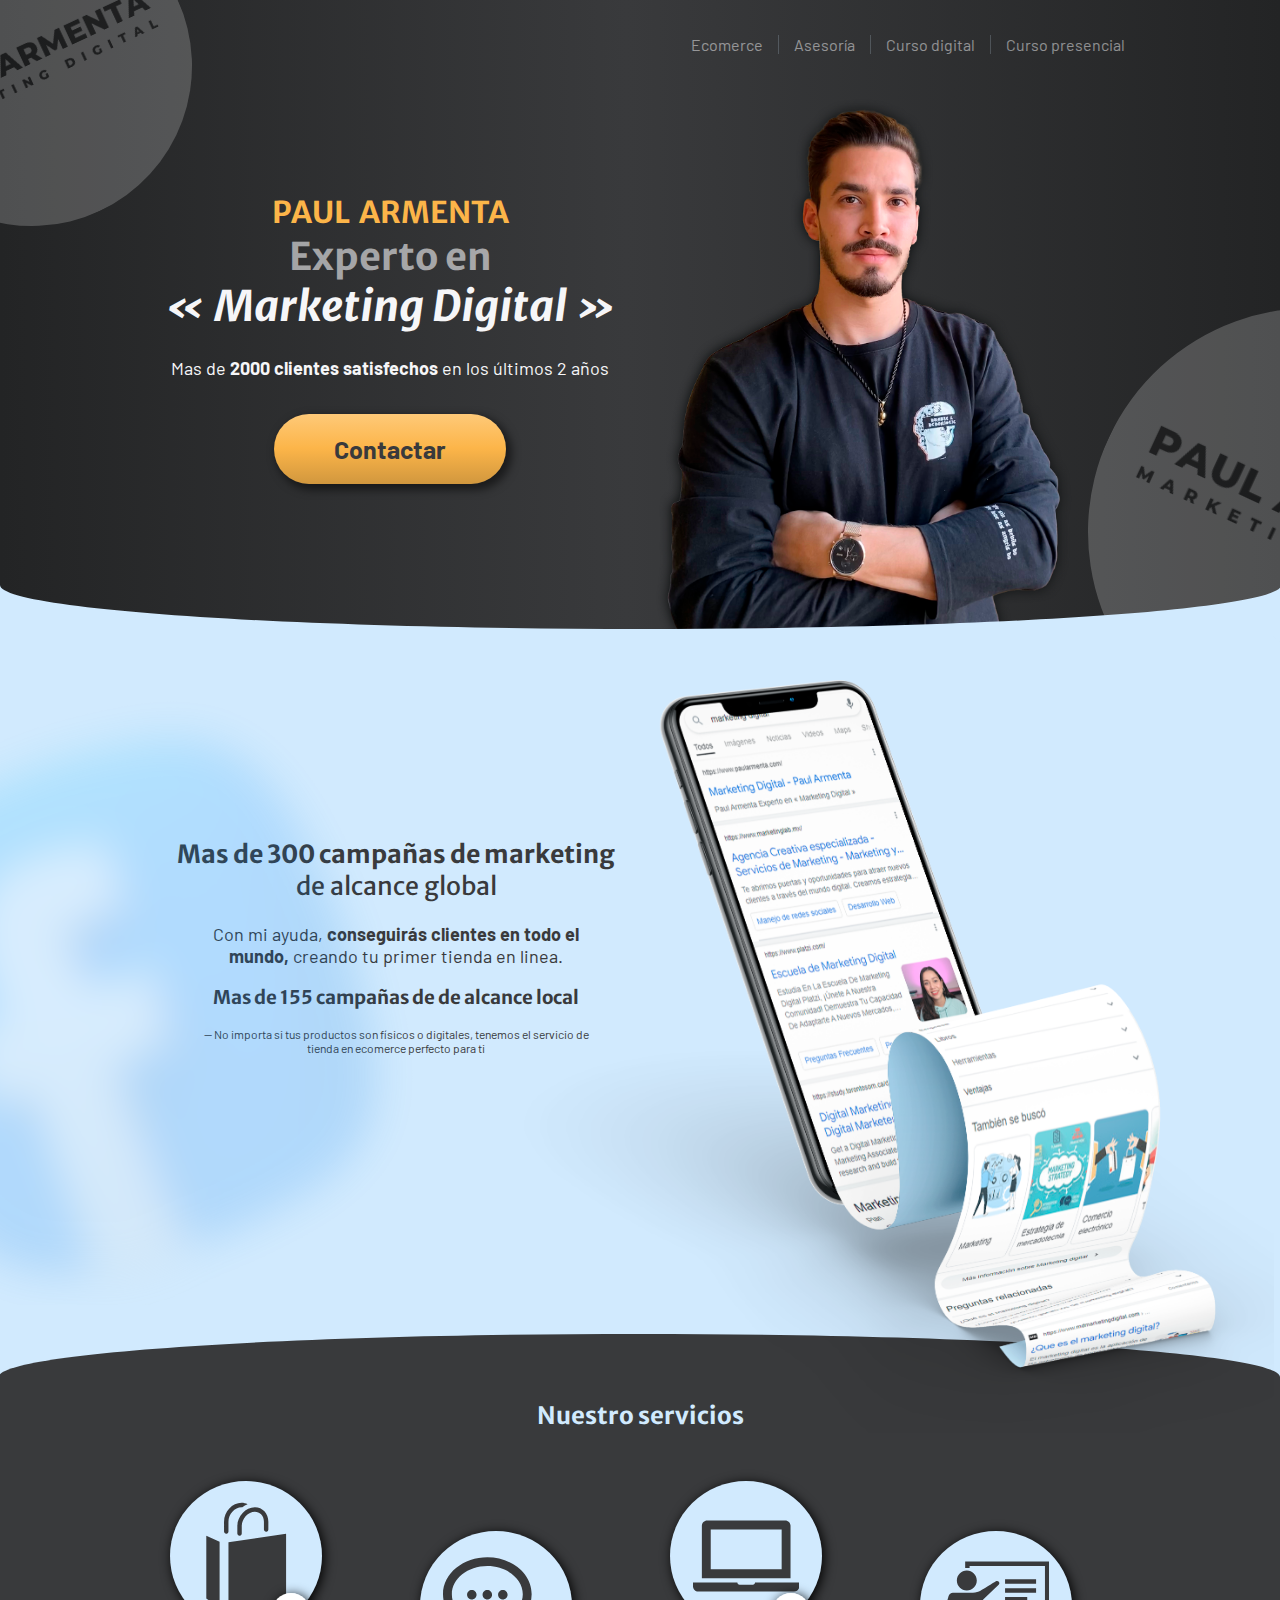
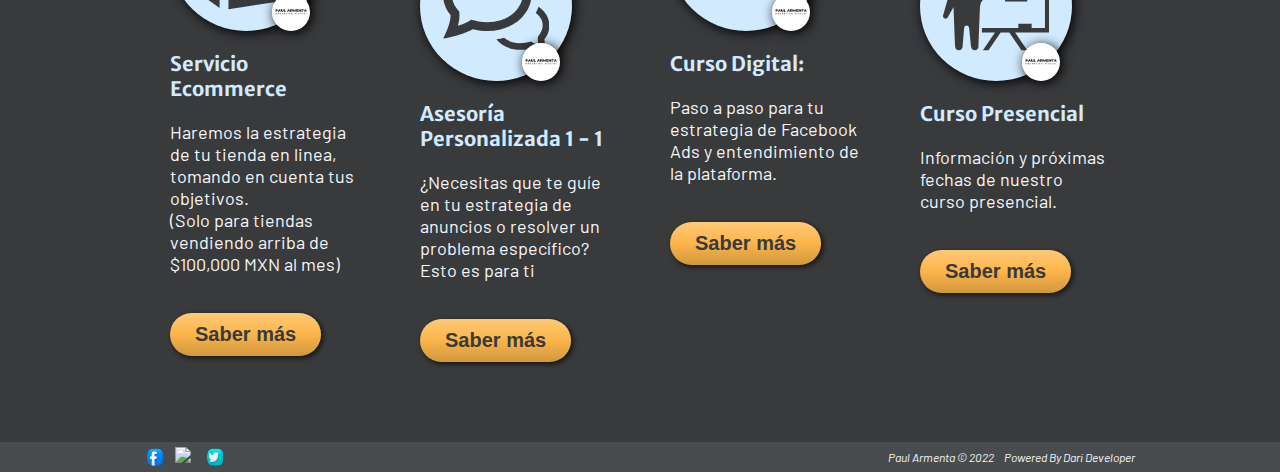
==== commit 5c530a0b: "ecommerce links" ====
--- a/index.html
+++ b/index.html
@@ -6,7 +6,6 @@
     <meta name="viewport" content="width=device-width, initial-scale=1.0">
     <meta name="description" content="Experto en Marketing Digital, Paul Armenta. Servicios de: ecommerce, asesorías uno a uno, cursos deigitales y cursos presenciales">
     <link rel="stylesheet" href="css/styles.css">
-    <link rel="stylesheet" href="css/dividers.css">
     <link rel="icon" type="image/x-icon" href="./imgs/favicon.png">
     <!-- <link href="https://unpkg.com/aos@2.3.1/dist/aos.css" rel="stylesheet"> -->
     <link rel="preconnect" href="https://fonts.gstatic.com" crossorigin>
--- a/css/styles.css
+++ b/css/styles.css
@@ -51,17 +51,20 @@
   margin: 0 auto;
 }
 
+.btn {
+  border: none;
+  border-radius: 50px;
+  display: inline-block;
+  font-weight: bold;
+  transition-duration: 0.5s;
+}
 .btn.primary {
-  border-radius: 50px;
   font-size: 25px;
   padding: 20px 60px;
-  display: inline-block;
   margin-top: 20px;
   background-color: #fcb549;
   color: #393a3c;
-  font-weight: bold;
   box-shadow: 4px 4px 8px 2px rgba(0, 0, 0, 0.5);
-  transition-duration: 0.5s;
   background: #fec978;
   background: -moz-linear-gradient(180deg, #fec978 0%, #fcb549 49%, #d1973e 100%);
   background: -webkit-linear-gradient(180deg, #fec978 0%, #fcb549 49%, #d1973e 100%);
@@ -76,17 +79,13 @@
   box-shadow: inset 4px 4px 8px 2px rgba(0, 0, 0, 0.5);
 }
 .btn.service {
-  border-radius: 50px;
   font-size: 20px;
   padding: 10px 25px;
-  display: inline-block;
   margin-top: 20px;
   background-color: #fcb549;
   color: #393a3c;
-  font-weight: bold;
   box-shadow: 2px 2px 4px 1px rgba(0, 0, 0, 0.5);
-  transition-duration: 0.5s;
-  background: #fec978;
+  background: #fcb549;
   background: -moz-linear-gradient(180deg, #fec978 0%, #fcb549 49%, #d1973e 100%);
   background: -webkit-linear-gradient(180deg, #fec978 0%, #fcb549 49%, #d1973e 100%);
   background: linear-gradient(180deg, #fec978 0%, #fcb549 49%, #d1973e 100%);
@@ -396,7 +395,7 @@
   height: 49px;
 }
 .iphone .divider-bottom .shape-fill {
-  fll: #393a3c;
+  fill: #393a3c;
 }
 .iphone .wrapper-icons {
   position: absolute;
@@ -500,6 +499,9 @@
   cursor: pointer;
   transition-duration: 0.5s;
 }
+.services .cards .card:focus {
+  outline: none;
+}
 .services .cards .card.even {
   margin-top: 50px;
 }
